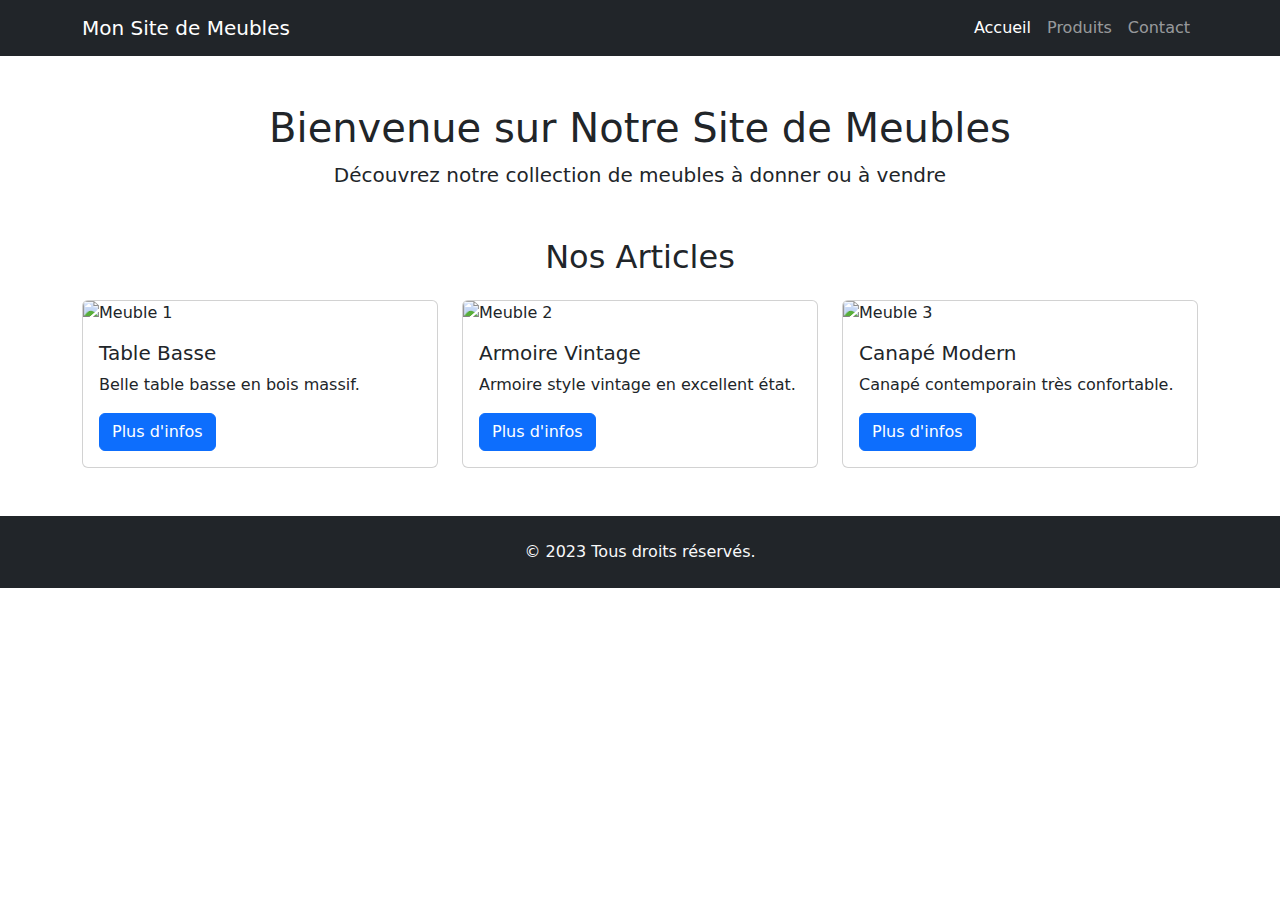
==== index.html @ 34bca6f2 "Suppression des fichiers inutilisés et ajout d'une nouvelle structure HTML avec Bootstrap pour le si" ====
<!DOCTYPE html>
<html lang="fr">
<head>
    <meta charset="UTF-8">
    <meta name="viewport" content="width=device-width, initial-scale=1.0">
    <title>Mon Site de Meubles</title>
    <link href="https://cdn.jsdelivr.net/npm/bootstrap@5.3.0/dist/css/bootstrap.min.css" rel="stylesheet">
    <link rel="stylesheet" href="assets/css/main.css">
</head>
<body>
    <nav class="navbar navbar-expand-lg navbar-dark bg-dark">
        <div class="container">
            <a class="navbar-brand" href="#">Mon Site de Meubles</a>
            <button class="navbar-toggler" type="button" data-bs-toggle="collapse" data-bs-target="#navbarNav">
                <span class="navbar-toggler-icon"></span>
            </button>
            <div class="collapse navbar-collapse" id="navbarNav">
                <ul class="navbar-nav ms-auto">
                    <li class="nav-item"><a class="nav-link active" href="#accueil">Accueil</a></li>
                    <li class="nav-item"><a class="nav-link" href="#produits">Produits</a></li>
                    <li class="nav-item"><a class="nav-link" href="#contact">Contact</a></li>
                </ul>
            </div>
        </div>
    </nav>

    <div class="container mt-5">
        <header class="text-center mb-5">
            <h1>Bienvenue sur Notre Site de Meubles</h1>
            <p class="lead">Découvrez notre collection de meubles à donner ou à vendre</p>
        </header>

        <section id="produits" class="mb-5">
            <h2 class="text-center mb-4">Nos Articles</h2>
            <div class="row g-4">
                <div class="col-md-4">
                    <div class="card">
                        <img src="assets/images/meuble1.jpg" class="card-img-top" alt="Meuble 1">
                        <div class="card-body">
                            <h5 class="card-title">Table Basse</h5>
                            <p class="card-text">Belle table basse en bois massif.</p>
                            <button class="btn btn-primary">Plus d'infos</button>
                        </div>
                    </div>
                </div>
                <div class="col-md-4">
                    <div class="card">
                        <img src="assets/images/meuble2.jpg" class="card-img-top" alt="Meuble 2">
                        <div class="card-body">
                            <h5 class="card-title">Armoire Vintage</h5>
                            <p class="card-text">Armoire style vintage en excellent état.</p>
                            <button class="btn btn-primary">Plus d'infos</button>
                        </div>
                    </div>
                </div>
                <div class="col-md-4">
                    <div class="card">
                        <img src="assets/images/meuble3.jpg" class="card-img-top" alt="Meuble 3">
                        <div class="card-body">
                            <h5 class="card-title">Canapé Modern</h5>
                            <p class="card-text">Canapé contemporain très confortable.</p>
                            <button class="btn btn-primary">Plus d'infos</button>
                        </div>
                    </div>
                </div>
            </div>
        </section>

    </div>

    <footer class="bg-dark text-light py-4 mt-5">
        <div class="container text-center">
            <p class="mb-0">&copy; 2023 Tous droits réservés.</p>
        </div>
    </footer>

    <script src="https://cdn.jsdelivr.net/npm/bootstrap@5.3.0/dist/js/bootstrap.bundle.min.js"></script>
    <script src="assets/js/main.js"></script>
</body>
</html>
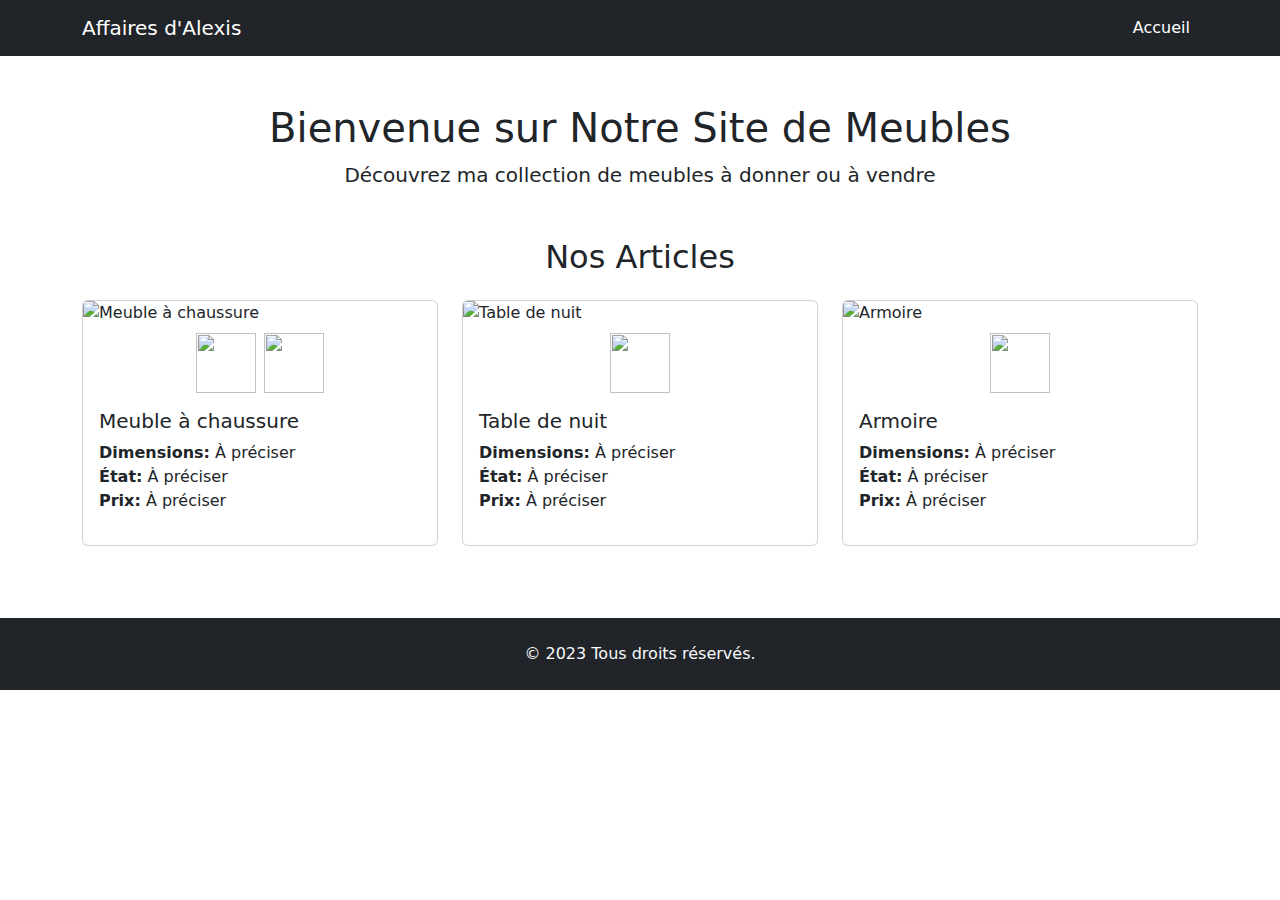
==== commit 86c69fed: "Mise à jour du titre et ajout de nouvelles fonctionnalités d'affichage des produits sur le site "Aff" ====
--- a/index.html
+++ b/index.html
@@ -3,22 +3,23 @@
 <head>
     <meta charset="UTF-8">
     <meta name="viewport" content="width=device-width, initial-scale=1.0">
-    <title>Mon Site de Meubles</title>
+    <title>Affaires d'Alexis</title>
     <link href="https://cdn.jsdelivr.net/npm/bootstrap@5.3.0/dist/css/bootstrap.min.css" rel="stylesheet">
     <link rel="stylesheet" href="assets/css/main.css">
 </head>
 <body>
+    <script src="https://cdn.jsdelivr.net/npm/bootstrap@5.3.0/dist/js/bootstrap.bundle.min.js"></script>
+    <script src="assets/js/main.js"></script>
+
     <nav class="navbar navbar-expand-lg navbar-dark bg-dark">
         <div class="container">
-            <a class="navbar-brand" href="#">Mon Site de Meubles</a>
+            <a class="navbar-brand" href="#">Affaires d'Alexis</a>
             <button class="navbar-toggler" type="button" data-bs-toggle="collapse" data-bs-target="#navbarNav">
                 <span class="navbar-toggler-icon"></span>
             </button>
             <div class="collapse navbar-collapse" id="navbarNav">
                 <ul class="navbar-nav ms-auto">
                     <li class="nav-item"><a class="nav-link active" href="#accueil">Accueil</a></li>
-                    <li class="nav-item"><a class="nav-link" href="#produits">Produits</a></li>
-                    <li class="nav-item"><a class="nav-link" href="#contact">Contact</a></li>
                 </ul>
             </div>
         </div>
@@ -27,42 +28,74 @@
     <div class="container mt-5">
         <header class="text-center mb-5">
             <h1>Bienvenue sur Notre Site de Meubles</h1>
-            <p class="lead">Découvrez notre collection de meubles à donner ou à vendre</p>
+            <p class="lead">Découvrez ma collection de meubles à donner ou à vendre</p>
         </header>
 
         <section id="produits" class="mb-5">
             <h2 class="text-center mb-4">Nos Articles</h2>
             <div class="row g-4">
-                <div class="col-md-4">
+                <!-- Meuble à chaussure -->
+                <div class="col-md-4 mb-4">
                     <div class="card">
-                        <img src="assets/images/meuble1.jpg" class="card-img-top" alt="Meuble 1">
+                        <div class="product-images">
+                            <img id="mainImage-chaussure" src="assets/images/produits/meuble-chaussure/photo1.jpg" class="card-img-top mb-2" alt="Meuble à chaussure">
+                            <div class="thumbnail-container d-flex gap-2 justify-content-center">
+                                <img src="assets/images/produits/meuble-chaussure/photo1.jpg" class="thumbnail" onclick="changeImage('mainImage-chaussure', this.src)" style="width: 60px; height: 60px; object-fit: cover; cursor: pointer;">
+                                <img src="assets/images/produits/meuble-chaussure/photo2.jpg" class="thumbnail" onclick="changeImage('mainImage-chaussure', this.src)" style="width: 60px; height: 60px; object-fit: cover; cursor: pointer;">
+                            </div>
+                        </div>
                         <div class="card-body">
-                            <h5 class="card-title">Table Basse</h5>
-                            <p class="card-text">Belle table basse en bois massif.</p>
-                            <button class="btn btn-primary">Plus d'infos</button>
+                            <h5 class="card-title">Meuble à chaussure</h5>
+                            <ul class="list-unstyled">
+                                <li><strong>Dimensions:</strong> À préciser</li>
+                                <li><strong>État:</strong> À préciser</li>
+                                <li><strong>Prix:</strong> À préciser</li>
+                            </ul>
                         </div>
                     </div>
                 </div>
-                <div class="col-md-4">
+
+                <!-- Table de nuit -->
+                <div class="col-md-4 mb-4">
                     <div class="card">
-                        <img src="assets/images/meuble2.jpg" class="card-img-top" alt="Meuble 2">
+                        <div class="product-images">
+                            <img id="mainImage-table-nuit" src="assets/images/produits/table-nuit/photo1.jpg" class="card-img-top mb-2" alt="Table de nuit">
+                            <div class="thumbnail-container d-flex gap-2 justify-content-center">
+                                <img src="assets/images/produits/table-nuit/photo1.jpg" class="thumbnail" onclick="changeImage('mainImage-table-nuit', this.src)" style="width: 60px; height: 60px; object-fit: cover; cursor: pointer;">
+                            </div>
+                        </div>
                         <div class="card-body">
-                            <h5 class="card-title">Armoire Vintage</h5>
-                            <p class="card-text">Armoire style vintage en excellent état.</p>
-                            <button class="btn btn-primary">Plus d'infos</button>
+                            <h5 class="card-title">Table de nuit</h5>
+                            <ul class="list-unstyled">
+                                <li><strong>Dimensions:</strong> À préciser</li>
+                                <li><strong>État:</strong> À préciser</li>
+                                <li><strong>Prix:</strong> À préciser</li>
+                            </ul>
                         </div>
                     </div>
                 </div>
-                <div class="col-md-4">
+
+                <!-- Armoire -->
+                <div class="col-md-4 mb-4">
                     <div class="card">
-                        <img src="assets/images/meuble3.jpg" class="card-img-top" alt="Meuble 3">
+                        <div class="product-images">
+                            <img id="mainImage-armoire" src="assets/images/produits/armoire/photo1.jpg" class="card-img-top mb-2" alt="Armoire">
+                            <div class="thumbnail-container d-flex gap-2 justify-content-center">
+                                <img src="assets/images/produits/armoire/photo1.jpg" class="thumbnail" onclick="changeImage('mainImage-armoire', this.src)" style="width: 60px; height: 60px; object-fit: cover; cursor: pointer;">
+                            </div>
+                        </div>
                         <div class="card-body">
-                            <h5 class="card-title">Canapé Modern</h5>
-                            <p class="card-text">Canapé contemporain très confortable.</p>
-                            <button class="btn btn-primary">Plus d'infos</button>
+                            <h5 class="card-title">Armoire</h5>
+                            <ul class="list-unstyled">
+                                <li><strong>Dimensions:</strong> À préciser</li>
+                                <li><strong>État:</strong> À préciser</li>
+                                <li><strong>Prix:</strong> À préciser</li>
+                            </ul>
                         </div>
                     </div>
                 </div>
+
+                <!-- Continuer avec les autres produits de la même façon -->
             </div>
         </section>
 
@@ -74,7 +107,7 @@
         </div>
     </footer>
 
-    <script src="https://cdn.jsdelivr.net/npm/bootstrap@5.3.0/dist/js/bootstrap.bundle.min.js"></script>
-    <script src="assets/js/main.js"></script>
+
+
 </body>
 </html>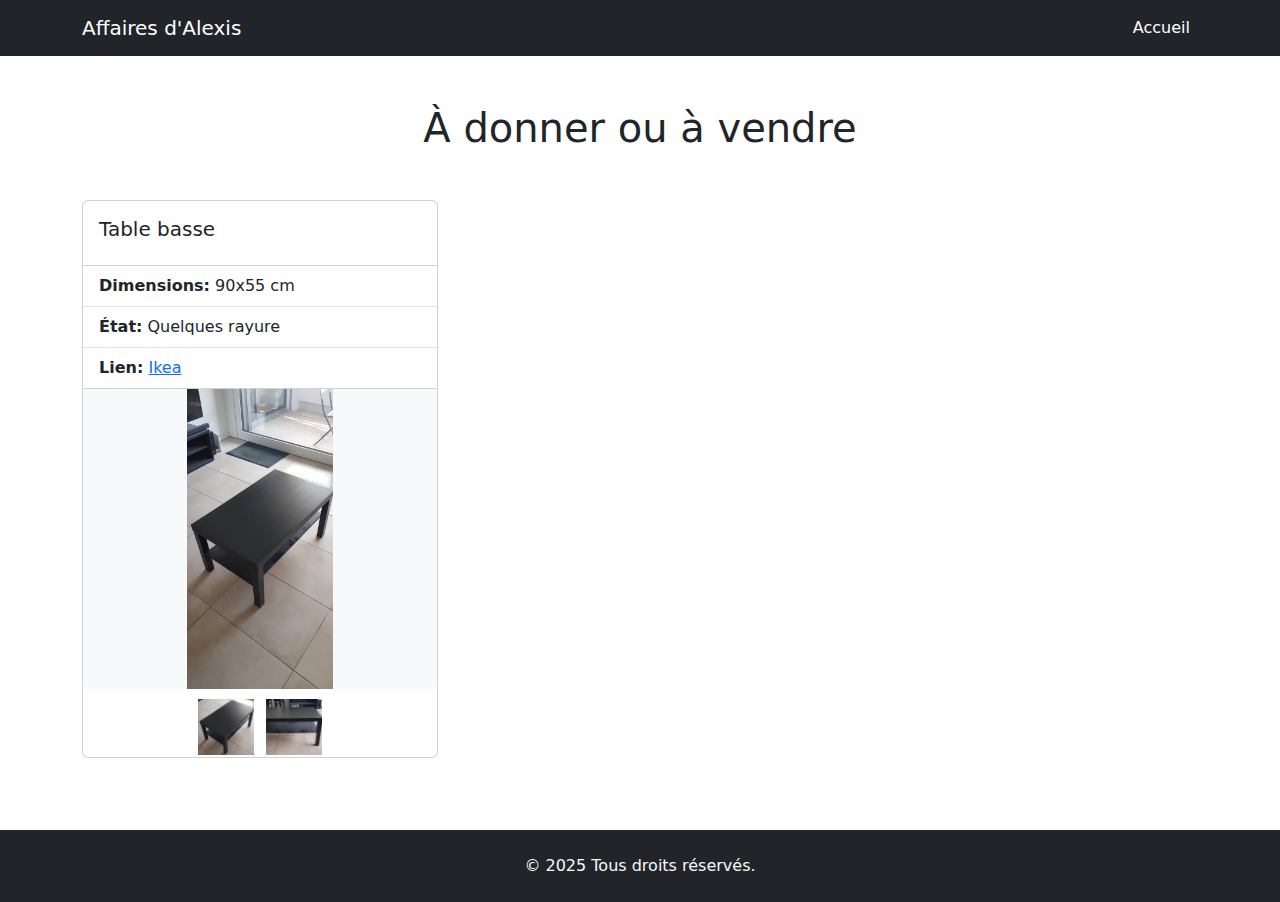
==== commit bc3e2819: "Ajout de styles CSS pour les images de produits et mise à jour des informations de la table basse su" ====
--- a/index.html
+++ b/index.html
@@ -6,6 +6,30 @@
     <title>Affaires d'Alexis</title>
     <link href="https://cdn.jsdelivr.net/npm/bootstrap@5.3.0/dist/css/bootstrap.min.css" rel="stylesheet">
     <link rel="stylesheet" href="assets/css/main.css">
+    <style>
+        .card-img-bottom {
+            width: 100%;
+            height: 300px;  /* hauteur fixe */
+            object-fit: contain;  /* conserve les proportions */
+            background-color: #f8f9fa; /* fond clair pour les images */
+        }
+
+        .thumbnail {
+            width: 60px;
+            height: 60px;
+            object-fit: cover;
+            cursor: pointer;
+            border: 2px solid transparent;
+        }
+
+        .thumbnail:hover {
+            border-color: #0d6efd;
+        }
+
+        .product-images {
+            padding: 10px;
+        }
+    </style>
 </head>
 <body>
     <script src="https://cdn.jsdelivr.net/npm/bootstrap@5.3.0/dist/js/bootstrap.bundle.min.js"></script>
@@ -27,75 +51,30 @@
 
     <div class="container mt-5">
         <header class="text-center mb-5">
-            <h1>Bienvenue sur Notre Site de Meubles</h1>
-            <p class="lead">Découvrez ma collection de meubles à donner ou à vendre</p>
+            <h1>À donner ou à vendre</h1>
         </header>
 
         <section id="produits" class="mb-5">
-            <h2 class="text-center mb-4">Nos Articles</h2>
             <div class="row g-4">
-                <!-- Meuble à chaussure -->
+
+                <!-- Table basse -->                      
                 <div class="col-md-4 mb-4">
                     <div class="card">
-                        <div class="product-images">
-                            <img id="mainImage-chaussure" src="assets/images/produits/meuble-chaussure/photo1.jpg" class="card-img-top mb-2" alt="Meuble à chaussure">
-                            <div class="thumbnail-container d-flex gap-2 justify-content-center">
-                                <img src="assets/images/produits/meuble-chaussure/photo1.jpg" class="thumbnail" onclick="changeImage('mainImage-chaussure', this.src)" style="width: 60px; height: 60px; object-fit: cover; cursor: pointer;">
-                                <img src="assets/images/produits/meuble-chaussure/photo2.jpg" class="thumbnail" onclick="changeImage('mainImage-chaussure', this.src)" style="width: 60px; height: 60px; object-fit: cover; cursor: pointer;">
-                            </div>
+                        <div class="card-body">
+                          <h5 class="card-title">Table basse</h5>
                         </div>
-                        <div class="card-body">
-                            <h5 class="card-title">Meuble à chaussure</h5>
-                            <ul class="list-unstyled">
-                                <li><strong>Dimensions:</strong> À préciser</li>
-                                <li><strong>État:</strong> À préciser</li>
-                                <li><strong>Prix:</strong> À préciser</li>
-                            </ul>
+                        <ul class="list-group list-group-flush">
+                            <li class="list-group-item"><strong>Dimensions:</strong> 90x55 cm</li>
+                            <li class="list-group-item"><strong>État:</strong> Quelques rayure</li>
+                            <li class="list-group-item"><strong>Lien:</strong> <a href="https://www.ikea.com/ch/fr/p/lack-table-basse-brun-noir-40104294/" target=”_blank”>Ikea</a></li>
+                        </ul>
+                        <img id="mainImage-chaussure" src="src/assets/images/produits/table-basse/table-basse-01.jpg" class="card-img-bottom mb-2" alt="Meuble à chaussure">
+                        <div class="thumbnail-container d-flex gap-2 justify-content-center">
+                            <img src="src/assets/images/produits/table-basse/table-basse-01.jpg" class="thumbnail" onclick="changeImage('mainImage-chaussure', this.src)" style="width: 60px; height: 60px; object-fit: cover; cursor: pointer;">
+                            <img src="src/assets/images/produits/table-basse/table-basse-02.jpg" class="thumbnail" onclick="changeImage('mainImage-chaussure', this.src)" style="width: 60px; height: 60px; object-fit: cover; cursor: pointer;">
                         </div>
-                    </div>
+                      </div>
                 </div>
-
-                <!-- Table de nuit -->
-                <div class="col-md-4 mb-4">
-                    <div class="card">
-                        <div class="product-images">
-                            <img id="mainImage-table-nuit" src="assets/images/produits/table-nuit/photo1.jpg" class="card-img-top mb-2" alt="Table de nuit">
-                            <div class="thumbnail-container d-flex gap-2 justify-content-center">
-                                <img src="assets/images/produits/table-nuit/photo1.jpg" class="thumbnail" onclick="changeImage('mainImage-table-nuit', this.src)" style="width: 60px; height: 60px; object-fit: cover; cursor: pointer;">
-                            </div>
-                        </div>
-                        <div class="card-body">
-                            <h5 class="card-title">Table de nuit</h5>
-                            <ul class="list-unstyled">
-                                <li><strong>Dimensions:</strong> À préciser</li>
-                                <li><strong>État:</strong> À préciser</li>
-                                <li><strong>Prix:</strong> À préciser</li>
-                            </ul>
-                        </div>
-                    </div>
-                </div>
-
-                <!-- Armoire -->
-                <div class="col-md-4 mb-4">
-                    <div class="card">
-                        <div class="product-images">
-                            <img id="mainImage-armoire" src="assets/images/produits/armoire/photo1.jpg" class="card-img-top mb-2" alt="Armoire">
-                            <div class="thumbnail-container d-flex gap-2 justify-content-center">
-                                <img src="assets/images/produits/armoire/photo1.jpg" class="thumbnail" onclick="changeImage('mainImage-armoire', this.src)" style="width: 60px; height: 60px; object-fit: cover; cursor: pointer;">
-                            </div>
-                        </div>
-                        <div class="card-body">
-                            <h5 class="card-title">Armoire</h5>
-                            <ul class="list-unstyled">
-                                <li><strong>Dimensions:</strong> À préciser</li>
-                                <li><strong>État:</strong> À préciser</li>
-                                <li><strong>Prix:</strong> À préciser</li>
-                            </ul>
-                        </div>
-                    </div>
-                </div>
-
-                <!-- Continuer avec les autres produits de la même façon -->
             </div>
         </section>
 
@@ -103,7 +82,7 @@
 
     <footer class="bg-dark text-light py-4 mt-5">
         <div class="container text-center">
-            <p class="mb-0">&copy; 2023 Tous droits réservés.</p>
+            <p class="mb-0">&copy; 2025 Tous droits réservés.</p>
         </div>
     </footer>
 
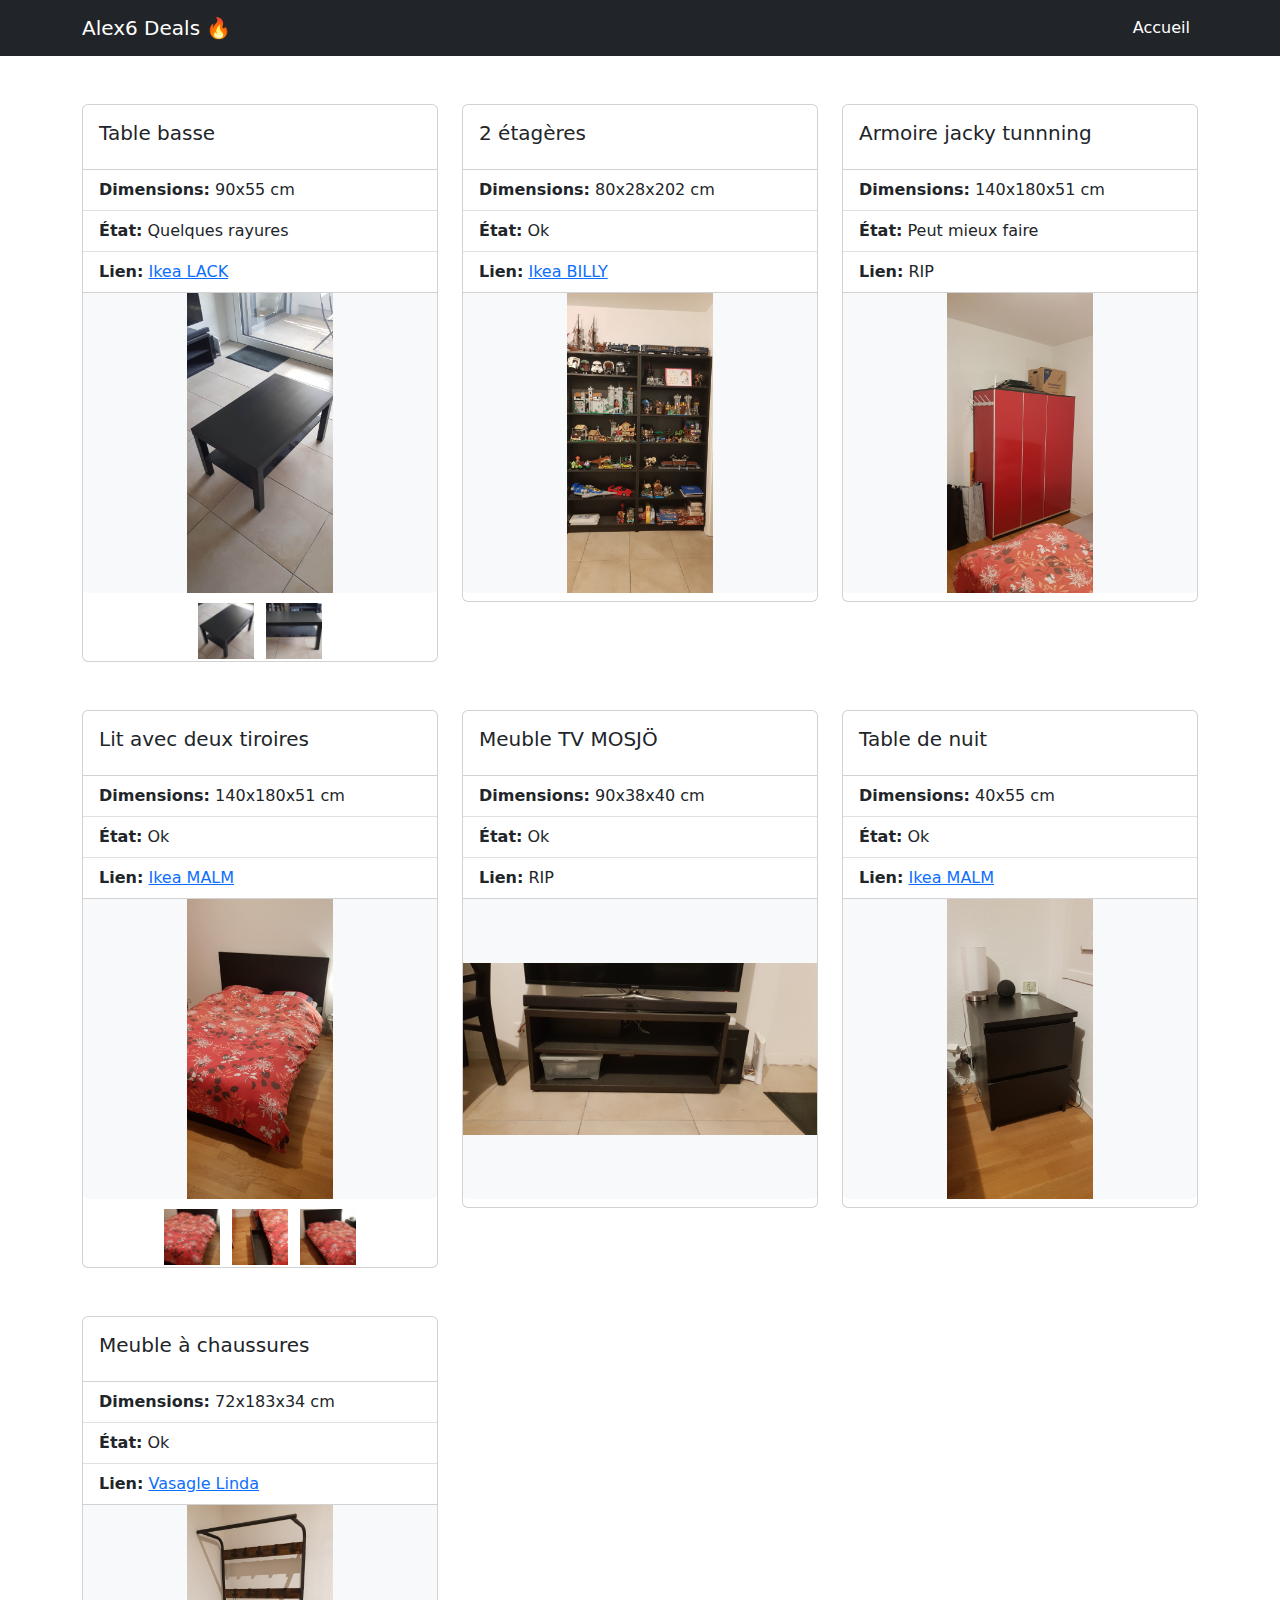
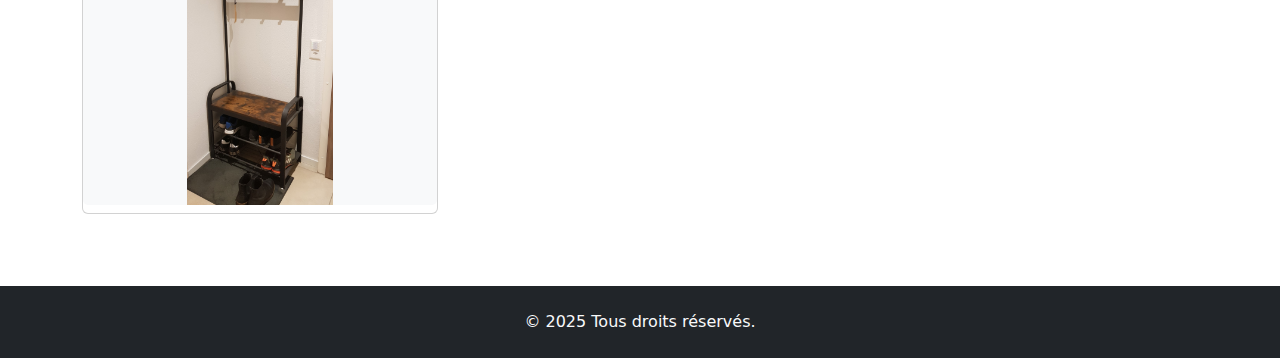
==== commit f71ca24e: "Mise à jour du titre et de la marque sur le site "Affaires d'Alexis", ajout de nouveaux produits ave" ====
--- a/index.html
+++ b/index.html
@@ -3,7 +3,7 @@
 <head>
     <meta charset="UTF-8">
     <meta name="viewport" content="width=device-width, initial-scale=1.0">
-    <title>Affaires d'Alexis</title>
+    <title>Alex6 Deals 🔥</title>
     <link href="https://cdn.jsdelivr.net/npm/bootstrap@5.3.0/dist/css/bootstrap.min.css" rel="stylesheet">
     <link rel="stylesheet" href="assets/css/main.css">
     <style>
@@ -37,7 +37,7 @@
 
     <nav class="navbar navbar-expand-lg navbar-dark bg-dark">
         <div class="container">
-            <a class="navbar-brand" href="#">Affaires d'Alexis</a>
+            <a class="navbar-brand" href="#">Alex6 Deals 🔥</a>
             <button class="navbar-toggler" type="button" data-bs-toggle="collapse" data-bs-target="#navbarNav">
                 <span class="navbar-toggler-icon"></span>
             </button>
@@ -50,9 +50,6 @@
     </nav>
 
     <div class="container mt-5">
-        <header class="text-center mb-5">
-            <h1>À donner ou à vendre</h1>
-        </header>
 
         <section id="produits" class="mb-5">
             <div class="row g-4">
@@ -65,16 +62,112 @@
                         </div>
                         <ul class="list-group list-group-flush">
                             <li class="list-group-item"><strong>Dimensions:</strong> 90x55 cm</li>
-                            <li class="list-group-item"><strong>État:</strong> Quelques rayure</li>
-                            <li class="list-group-item"><strong>Lien:</strong> <a href="https://www.ikea.com/ch/fr/p/lack-table-basse-brun-noir-40104294/" target=”_blank”>Ikea</a></li>
+                            <li class="list-group-item"><strong>État:</strong> Quelques rayures</li>
+                            <li class="list-group-item"><strong>Lien:</strong> <a href="https://www.ikea.com/ch/fr/p/lack-table-basse-brun-noir-40104294/" target=”_blank”>Ikea LACK</a></li>
                         </ul>
-                        <img id="mainImage-chaussure" src="src/assets/images/produits/table-basse/table-basse-01.jpg" class="card-img-bottom mb-2" alt="Meuble à chaussure">
+                        <img id="mainImage-chaussure" src="src/assets/images/table-basse-01.jpg" class="card-img-bottom mb-2">
                         <div class="thumbnail-container d-flex gap-2 justify-content-center">
-                            <img src="src/assets/images/produits/table-basse/table-basse-01.jpg" class="thumbnail" onclick="changeImage('mainImage-chaussure', this.src)" style="width: 60px; height: 60px; object-fit: cover; cursor: pointer;">
-                            <img src="src/assets/images/produits/table-basse/table-basse-02.jpg" class="thumbnail" onclick="changeImage('mainImage-chaussure', this.src)" style="width: 60px; height: 60px; object-fit: cover; cursor: pointer;">
+                            <img src="src/assets/images/table-basse-01.jpg" class="thumbnail" onclick="changeImage('mainImage-chaussure', this.src)" style="width: 60px; height: 60px; object-fit: cover; cursor: pointer;">
+                            <img src="src/assets/images/table-basse-02.jpg" class="thumbnail" onclick="changeImage('mainImage-chaussure', this.src)" style="width: 60px; height: 60px; object-fit: cover; cursor: pointer;">
                         </div>
                       </div>
                 </div>
+
+                <!-- Etagère -->                      
+                <div class="col-md-4 mb-4">
+                    <div class="card">
+                        <div class="card-body">
+                            <h5 class="card-title">2 étagères</h5>
+                        </div>
+                        <ul class="list-group list-group-flush">
+                            <li class="list-group-item"><strong>Dimensions:</strong> 80x28x202 cm</li>
+                            <li class="list-group-item"><strong>État:</strong> Ok</li>
+                            <li class="list-group-item"><strong>Lien:</strong> <a href="https://www.ikea.com/ch/fr/p/billy-bibliotheque-noir-motif-chene-40477340/" target=”_blank”>Ikea BILLY</a></li>
+                        </ul>
+                        <img id="mainImage-chaussure" src="src/assets/images/etagere-01.jpg" class="card-img-bottom mb-2">
+                    </div>
+                </div>
+
+                <!-- Armoire -->                      
+                <div class="col-md-4 mb-4">
+                    <div class="card">
+                        <div class="card-body">
+                            <h5 class="card-title">Armoire jacky tunnning</h5>
+                        </div>
+                        <ul class="list-group list-group-flush">
+                            <li class="list-group-item"><strong>Dimensions:</strong> 140x180x51 cm</li>
+                            <li class="list-group-item"><strong>État:</strong> Peut mieux faire</li>
+                            <li class="list-group-item"><strong>Lien:</strong> RIP</li>
+                        </ul>
+                        <img id="mainImage-chaussure" src="src/assets/images/armoire-01.jpg" class="card-img-bottom mb-2">
+                    </div>
+                </div>
+
+                <!-- lit -->                      
+                <div class="col-md-4 mb-4">
+                    <div class="card">
+                        <div class="card-body">
+                            <h5 class="card-title">Lit avec deux tiroires</h5>
+                        </div>
+                        <ul class="list-group list-group-flush">
+                            <li class="list-group-item"><strong>Dimensions:</strong> 140x180x51 cm</li>
+                            <li class="list-group-item"><strong>État:</strong> Ok</li>
+                            <li class="list-group-item"><strong>Lien:</strong> <a href="https://www.ikea.com/ch/fr/p/malm-cadre-de-lit-haut-2-rangements-brun-noir-s19176259/" target=”_blank”>Ikea MALM</a></li>
+                        </ul>
+                        <img id="mainImage-lit" src="src/assets/images/lit-01.jpg" class="card-img-bottom mb-2">
+                        <div class="thumbnail-container d-flex gap-2 justify-content-center">
+                            <img src="src/assets/images/lit-01.jpg" class="thumbnail" onclick="changeImage('mainImage-lit', this.src)" style="width: 60px; height: 60px; object-fit: cover; cursor: pointer;">
+                            <img src="src/assets/images/lit-02.jpg" class="thumbnail" onclick="changeImage('mainImage-lit', this.src)" style="width: 60px; height: 60px; object-fit: cover; cursor: pointer;">
+                            <img src="src/assets/images/lit-03.jpg" class="thumbnail" onclick="changeImage('mainImage-lit', this.src)" style="width: 60px; height: 60px; object-fit: cover; cursor: pointer;">
+                        </div>
+                    </div>
+                </div>
+
+                <!-- Meuble TV -->                      
+                <div class="col-md-4 mb-4">
+                    <div class="card">
+                        <div class="card-body">
+                            <h5 class="card-title">Meuble TV MOSJÖ</h5>
+                        </div>
+                        <ul class="list-group list-group-flush">
+                            <li class="list-group-item"><strong>Dimensions:</strong> 90x38x40 cm</li>
+                            <li class="list-group-item"><strong>État:</strong> Ok</li>
+                            <li class="list-group-item"><strong>Lien:</strong> RIP</li>
+                        </ul>
+                        <img id="mainImage-chaussure" src="src/assets/images/meuble-tv-01.jpg" class="card-img-bottom mb-2">
+                    </div>
+                </div>
+
+                <!-- Table de nuit -->                      
+                <div class="col-md-4 mb-4">
+                    <div class="card">
+                        <div class="card-body">
+                            <h5 class="card-title">Table de nuit</h5>
+                        </div>
+                        <ul class="list-group list-group-flush">
+                            <li class="list-group-item"><strong>Dimensions:</strong> 40x55 cm</li>
+                            <li class="list-group-item"><strong>État:</strong> Ok</li>
+                            <li class="list-group-item"><strong>Lien:</strong> <a href="https://www.ikea.com/ch/fr/p/malm-commode-2-tiroirs-brun-noir-00103343/" target=”_blank”>Ikea MALM</a></li>
+                        </ul>                        
+                        <img id="mainImage-chaussure" src="src/assets/images/table-nuit-01.jpg" class="card-img-bottom mb-2">
+                    </div>
+                </div>          
+                
+                <!-- Meuble à chaussures -->                      
+                <div class="col-md-4 mb-4">
+                    <div class="card">
+                        <div class="card-body">
+                            <h5 class="card-title">Meuble à chaussures</h5>
+                        </div>
+                        <ul class="list-group list-group-flush">
+                            <li class="list-group-item"><strong>Dimensions:</strong> 72x183x34 cm</li>
+                            <li class="list-group-item"><strong>État:</strong> Ok</li>                            
+                            <li class="list-group-item"><strong>Lien:</strong> <a href="https://www.galaxus.ch/fr/s14/product/vasagle-linda-portemanteau-14030363?supplier=406802" target=”_blank”>Vasagle Linda</a></li>
+                        </ul>
+                        <img id="mainImage-chaussure" src="src/assets/images/meuble-chaussures-01.jpg" class="card-img-bottom mb-2">
+                    </div>
+                </div>                   
+
             </div>
         </section>
 
@@ -86,7 +179,5 @@
         </div>
     </footer>
 
-
-
 </body>
 </html>